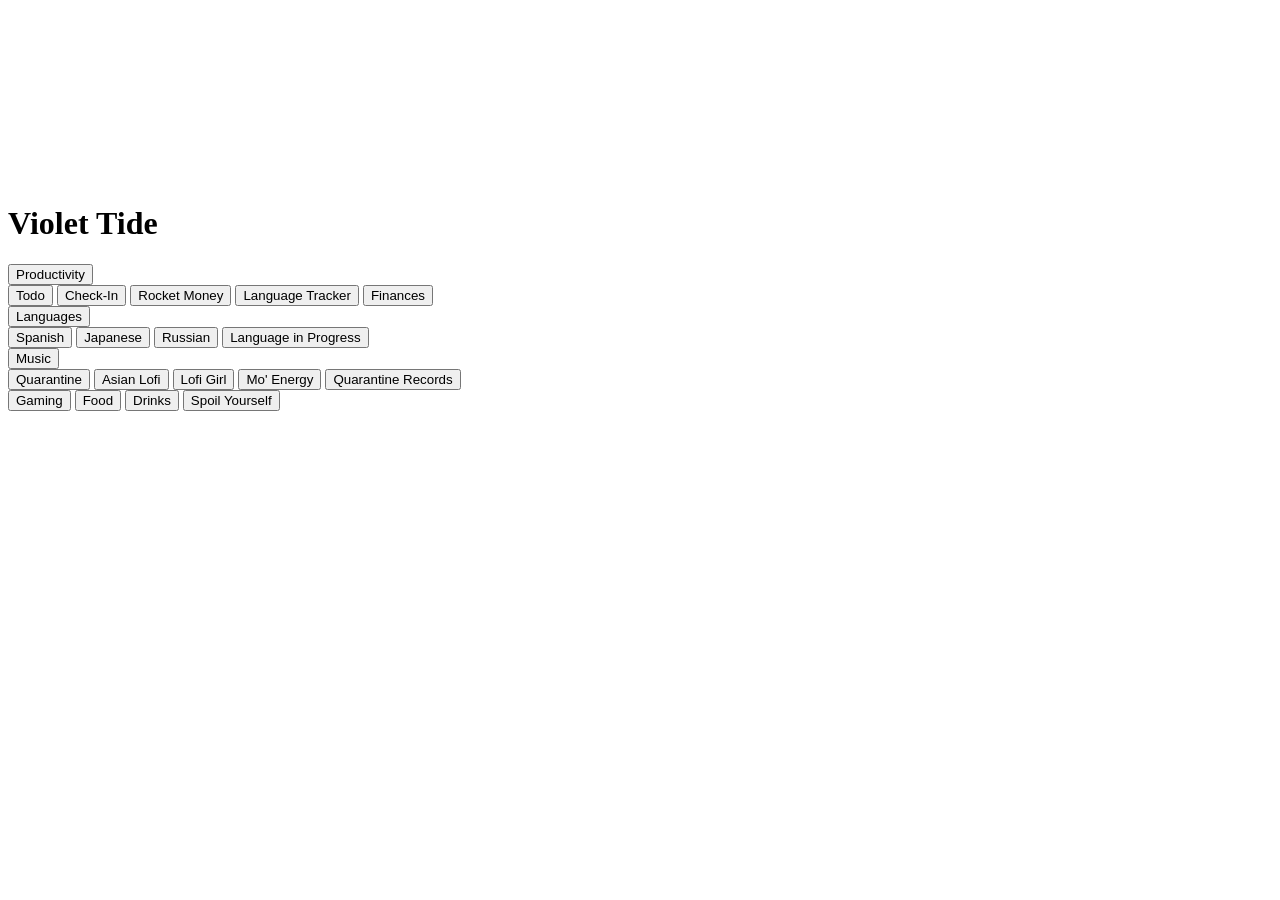
==== index.html @ 5e78dd3c "added 'spoil yourself' button links gift ideas list for both me + vely" ====
<!DOCTYPE html>
<html lang="en">
  <head>
    <meta charset="UTF-8">
    <meta name="viewport" content="width=device-width, initial-scale=1.0, viewport-fit=cover">
    <meta name='mobile-web-app-capable' content='yes'>
    <meta name='apple-mobile-web-status-bar-style' content='black-translucent'> 
    <title>Violet Tide</title>
    <link href="https://fonts.googleapis.com/css2?family=Poppins:wght@400;600&display=swap" rel="stylesheet">
    <link rel='stylesheet' type='text/css' href='style.css'>
  </head>

  <body>

    <div id='background-wrapper'></div> <!--houses the bubble animation to keep scroll bars from freaking out-->
    <div id='content'>

      <h1>Violet Tide</h1>

      <div class='productivity-container' id='productivity-container'> <!--start links to productivity buttons-->

        <button class='category-button' id='productivity-main'>Productivity</button>

        <div class='prod-buttons'>
          <a href='https://docs.google.com/spreadsheets/d/1dEeHNpsIy0FHOU3MCVqEgKGTyblOb47kjfhuqyB11IA/edit?gid=278192092#gid=278192092' target='_blank'><button class='prod-button'>Todo</button></a>
          <a href='https://docs.google.com/document/d/1RW9N_LMjxVM6vT3eiTkKif3R0jpOuPF5xWxV86RVevQ/edit?tab=t.0' target='_blank'><button class='prod-button'>Check-In</button></a>
          <a href='https://www.rocketmoney.com/' target='_blank'><button class='prod-button'>Rocket Money</button></a>
          <a href='https://docs.google.com/spreadsheets/d/1UgWPZZUhirZ2xQJoj2I1LqT6tiL0VkVkGGUuRIcaYow/edit?gid=793791566#gid=793791566' target='_blank'><button class='prod-button'>Language Tracker</button></a>
          <a href='https://docs.google.com/spreadsheets/d/1BbQSGvcJ5HSb2eGJL8i7enwFpU-p1EEYdSxaQO_8tM8/edit?gid=0#gid=0' target='_blank'><button class='prod-button'>Finances</button></a>
        </div>
      </div>
  
      <!-- Languages at bottom -->
      <div class="languages-container" id="languages-container">
      
        <button class="category-button" id="languages-main">Languages</button>
    
        <div class="lang-buttons">
          <a href="spanish.html"><button class="lang-button">Spanish</button></a>
          <a href="japanese.html"><button class="lang-button">Japanese</button></a>
          <a href="russian.html"><button class="lang-button">Russian</button></a>
          <a href='https://hunterrowens4-arch.github.io/language_in_progress' target='_blank'><button class='lang-button'>Language in Progress</button></a>
        </div>
      </div>

      <div class='music-container' id='music container'> <!--start music buttons-->

        <button class='category-button' id='music-main'>Music</button>
  
        <div class='music-buttons'>
          <a href='https://music.apple.com/library/playlist/p.LV0PB8ZCZYlDovo' target='blank'><button class='music-button'>Quarantine</button></a>
          <a href='https://music.apple.com/library/playlist/p.QvDQBqQh7YVoMlM' target='blank'><button class='music-button'>Asian Lofi</button></a>
          <a href='https://www.youtube.com/c/LofiGirl' target='blank'><button class='music-button'>Lofi Girl</button></a>
          <a href='https://www.pandora.com/station/play/185245721195193502' target='blank'><button class='music-button'>Mo' Energy</button></a>
          <a href='https://docs.google.com/spreadsheets/d/1m2zEW-ohAlYi18MXeb-0rQAWKVfLvlh2c13pTwEHCg8/edit?gid=0#gid=0' target='_blank'><button class='music-button'>Quarantine Records</button></a>
        </div>
      </div>

      <a href='gaming.html' id='gaming-button'><button class='page-button'>Gaming</button></a>
      <a href='food.html'><button class='page-button'>Food</button></a>
      <a href='recipes.html' target='_blank'><button class='page-button'>Drinks</button></a>
      <a href='https://docs.google.com/document/d/1--zbHQ0-ZPeTqcFJMdoYdb5BOE-sD1Uco5qegDaI5Hw/edit?tab=t.0' target='_blank'><button class='page-button'>Spoil Yourself</button></a>

    </div>

    <script>
      // initial scroll to collapse blank space on casi-app interface
      document.addEventListener("DOMContentLoaded", function() {
        window.scrollTo(0, 47);
      });
      
      // Floating particles
      const wrapper = document.getElementById('background-wrapper');
      for (let i = 0; i < 20; i++) {
        const particle = document.createElement('div');
        particle.classList.add('particle');

        const size = Math.random() * 10 + 5;
        particle.style.width = particle.style.height = `${size}px`;

        // random horizontal start
        const startX = Math.random() * 100;
        particle.style.left = `${startX}vw`;

        // random vertical start
        const startY = Math.random() * 100;
        particle.style.top = `${startY}vh`;

        // random animation duration and delay
        particle.style.animationDuration = `${10 + Math.random() * 20}s`;

        // random horizontal drift (angle)
        const drift = (Math.random() * 2 - 1) * 50;
        particle.style.setProperty('--drift', `${drift}px`);

        wrapper.appendChild(particle);
      }

      // Languages toggle
      const mainButton = document.getElementById('languages-main');
      const langButtons = document.querySelectorAll('.lang-button');

      mainButton.addEventListener('click', () => {
        langButtons.forEach((btn, i) => {
          setTimeout(() => {
            btn.classList.toggle('show'); // toggle visibility
          }, i * 150); // stagger effect
        });
      });

      // Productivity toggle
      const mainProd = document.getElementById('productivity-main');
      const prodButtons = document.querySelectorAll('.prod-button');

      mainProd.addEventListener('click', () => {
        prodButtons.forEach((btn, i) => {
          setTimeout(() => {
            btn.classList.toggle('show'); //toggle visibility
          }, i * 150); //stagger effect
        });
      });

      // Music toggle
      const mainMusic = document.getElementById('music-main');
      const musicButtons = document.querySelectorAll('.music-button');

      mainMusic.addEventListener('click', () => {
        musicButtons.forEach((btn, i) => {
          setTimeout (() => {
            btn.classList.toggle('show'); //toggle visibility
          }, i * 150); //stagger effect
        });
      });
    </script>
  </body>
</html>
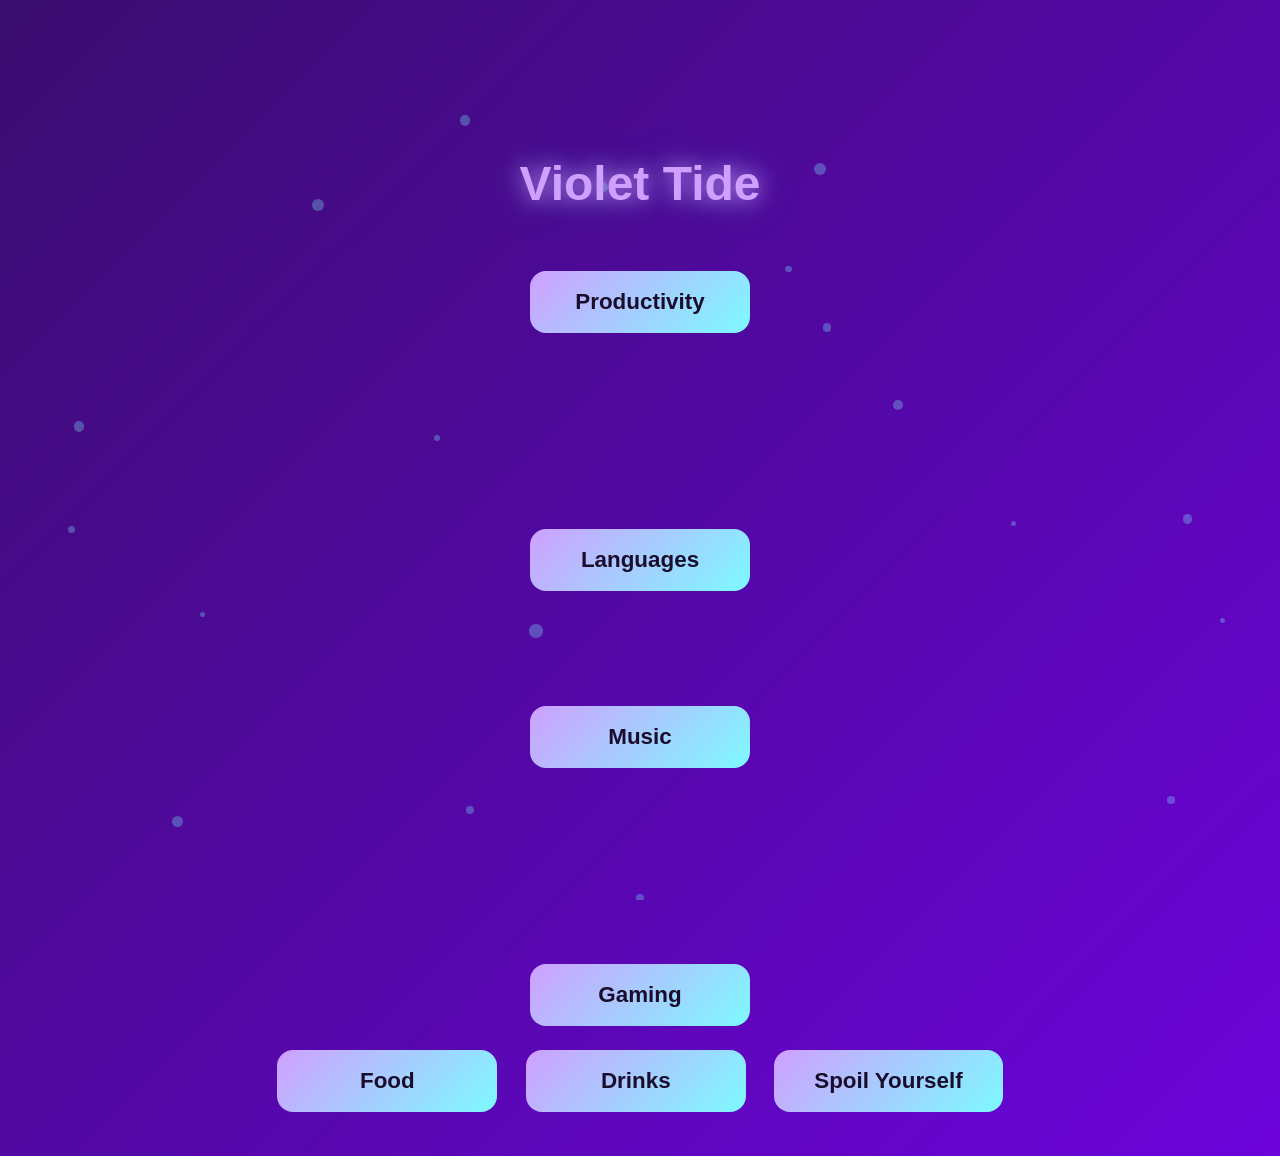
==== commit 33848a15: "Update index.html translated language labels on main page to TL" ====
--- a/index.html
+++ b/index.html
@@ -36,9 +36,9 @@
         <button class="category-button" id="languages-main">Languages</button>
     
         <div class="lang-buttons">
-          <a href="spanish.html"><button class="lang-button">Spanish</button></a>
-          <a href="japanese.html"><button class="lang-button">Japanese</button></a>
-          <a href="russian.html"><button class="lang-button">Russian</button></a>
+          <a href="spanish.html"><button class="lang-button">Español</button></a>
+          <a href="japanese.html"><button class="lang-button">日本語</button></a>
+          <a href="russian.html"><button class="lang-button">Русский</button></a>
           <a href='https://hunterrowens4-arch.github.io/language_in_progress' target='_blank'><button class='lang-button'>Language in Progress</button></a>
         </div>
       </div>
@@ -143,3 +143,4 @@
 
 
 
+
--- a/style.css
+++ b/style.css
@@ -0,0 +1,460 @@
+:root {
+  --background-color: linear-gradient(135deg, #3a0d6f, #7d00ff, #00d4ff, #4f00a8);
+  --primary-text-color: #cfa0ff;
+}
+
+* {
+  box-sizing: border-box;
+}
+
+.back-button {
+  margin-top: 50px;
+}
+
+#background-wrapper {
+  left: 0;
+  height: 100%;
+  inset: 0;
+  overflow: hidden;
+  pointer-events: none;
+  position: fixed;
+  top: 0;
+  width: 100%;
+  z-index: -1
+}
+
+body {
+  align-items: center;
+  animation: gradientShift 30s ease infinite;
+  background: var(--background-color);
+  background-size: 400% 400%;
+  color: #e0e0ff;
+  display: flex;
+  flex-direction: column;
+  font-family: 'Poppins', sans-serif;
+  justify-content: center;
+  margin: -20px 0 0;
+  min-height: -webkit-fill-available;
+  overflow: hidden auto;
+  padding: 9rem 0 0;
+  position: relative;
+  text-align: center;
+}
+
+.card-content h2 {
+  margin: 0 15px 7px;
+}
+
+.category-button, .filters button, .lang-button, .music-button, .page-button, .prod-button, .sub-button {
+  animation: pulse 2.5s infinite alternate, buttonBaseGlow 10s ease infinite;
+  background: linear-gradient(135deg, #cfa0ff, #7df9ff);
+  border: none;
+  border-radius: 16px;
+  color: #1a0d2b;
+  cursor: pointer;
+  display: inline-block;
+  font-size: 1.4rem;
+  font-weight: 600;
+  margin: 12px;
+  min-width: 220px;
+  overflow: hidden;
+  padding: 18px 40px;
+  position: relative;
+  text-decoration: none;
+  z-index: 1;
+}
+
+.category-button::before, .lang-button::before, .music-button::before, .prod-button::before, .sub-button::before {
+  background: linear-gradient(120deg, rgba(255,255,255,0.4) 0%, rgba(255,255,255,0) 80%);
+  content: '';
+  height: 200%;
+  left: -75%;
+  opacity: 0;
+  pointer-events: none;
+  position: absolute;
+  top: -50%;
+  transform: skewX(-25deg) translateX(0);
+  transition: all 0.5s ease;
+  width: 50%;
+}
+
+.category-button:hover::before, .lang-button:hover::before, .music-button:hover::before, .prod-button:hover::before, .sub-button:hover::before {
+  animation: neonFlare 0.8s forwards;
+}
+
+.category-container {
+  align-items: center;
+  display: flex;
+  flex-direction: column;
+}
+
+#content {
+  position: relative;
+  z-index: 1;
+  padding: 2rem;
+}
+
+.desc, .tag {
+  border-radius: 10px;
+  display: block;
+  font-size: 12px;
+  margin-bottom: 3px;
+  opacity: .8;
+  padding: 3px 9px;
+}
+
+.filters {
+  background: hsla(0,0%,0%,0.5);
+  border: 2px solid #cfa0ff;
+  display: inline-block;
+  text-align: center;
+  width: 95%;
+}
+
+
+.filters button.active {
+  font-weight: 800;
+}
+
+.filters h2 {
+  font-size: 1em;
+  margin: 10px 0 0;
+}
+
+#first-place {
+  margin: 0 0 0.5rem;
+}
+
+#first-place img {
+  aspect-ratio: 1.75 / 1;
+  box-shadow: 0 0 12px 6px rgba(212, 175, 55, 0.6);
+  width: 97%;
+}
+
+.game-card {
+  aspect-ratio: 1 / 1.2;
+  border-radius: 10px;
+  display: block;
+  margin: 0 auto 1.5rem;
+  max-width: 280px;
+  overflow: hidden;
+  position: relative;
+}
+
+.game-column-layout {
+  column-count: 2;
+  width: 75%;
+}
+
+.game-container {
+  background: rgba(0,0,0,0.2);
+  border: 2px solid black;
+  break-inside: avoid;
+  margin: 0 auto 2rem;
+  width: 90%;
+}
+
+.game-container h2 {
+  width: 100%;
+}
+
+.game-cover {
+  display: block;
+  height: auto;
+  object-fit: cover;
+  width: 100%;
+}
+
+.game-title {
+  color: #1a0d2b;
+  display: grid;
+  inset: 0;
+  place-items: center;
+  pointer-events: none;
+  position: absolute;
+  text-align: center;
+  z-index: 1;
+}
+
+#gaming-button {
+  display: block;
+}
+
+html {
+  scroll-behavior: smooth;
+}
+
+h1 {
+  color: #cfa0ff;
+  font-size: 3rem;
+  margin: 0 0 3rem;
+  position: relative;
+  text-shadow: 0 0 20px rgba(207,160,255,0.8), 0 0 40px rgba(125,249,255,0.4);
+  z-index: 1;
+}
+
+h2 {
+  color: var(--primary-text-color);
+}
+
+@keyframes buttonBaseGlow {
+  0% { background-position: 0% 50%; }
+  50% { background-position: 100% 50%; }
+  100% { background-position: 0% 50%; }
+}
+
+@keyframes float {
+  0% { transform: translateY(100vh) translateX(0) scale(0.5); }
+  100% { transform: translateY(-20vh) translateX(20vw) scale(1); }
+}
+
+@keyframes gradientShift {
+  0% { background-position: 0% 50%; }
+  50% { background-position: 100% 50%; }
+  100% { background-position: 0% 50%; }
+}
+
+@keyframes neonFlare {
+  0% { transform: skewX(-25deg) translateX(-150%); opacity: 0; }
+  50% { opacity: 1; }
+  100% { transform: skewX(-25deg) translateX(250%); opacity: 0; }
+}
+
+@keyframes pulse {
+  0%, 100% { box-shadow: 0 0 35px rgba(125,249,255,0.7), 0 0 30px rgba(207,160,255,0.5); }
+  50% { box-shadow: 0 0 50px rgba(125,249,255,0.9), 0 0 45px rgba(207,160,255,0.7); }
+}
+
+.lang-button, .music-button, .prod-button, .sub-button {
+  opacity: 0;
+  pointer-events: none;
+  transform: translateY(20px);
+  transition: opacity 0.4s ease, transform 0.4s ease;
+}
+
+.lang-buttons a, .music-buttons a, .prod-buttons a, .sub-buttons-container a {
+  pointer-events: none;
+}
+
+.lang-button.show, .music-button.show, .prod-button.show, .sub-button.show {
+  opacity: 1;
+  pointer-events: auto;
+  transform: translateY(0);
+}
+
+.lang-buttons-container, .prod-buttons-container {
+  display: flex;
+  flex-wrap: wrap;
+  justify-content: center;
+}
+
+.leaderboard {
+  display: flex;
+  flex-wrap: wrap;
+  padding: 0 3rem;
+}
+
+.leaderboard li {
+  border-bottom: 1px solid black;
+  break-inside: avoid;
+  font-weight: 500;
+  margin: 0.25rem 0 0;
+  padding: 0 0 0.25rem;
+  text-align: center;
+  width: 100%;
+}
+
+.leaderboard li::marker {
+  font-weight: bold;
+}
+
+.leaderboard li:nth-child(1), .leaderboard li:nth-child(2), .leaderboard li:nth-child(3) {
+  border-bottom: none !important;
+  padding: 0;
+}
+
+.leaderboard li:nth-child(1)::marker {
+  color: #d4af37;
+  font-size: 1.2em;
+  text-shadow: 0 0 6px rgba(212, 175, 55, 0.6);
+}
+
+.leaderboard li:nth-child(2), .leaderboard li:nth-child(3) {
+  margin-bottom: 0.5rem;
+  padding: 0 10px;
+  width: 46%;
+}
+
+.leaderboard li:nth-child(2)::marker {
+  color: #c0c0c0;
+  font-size: 1.2em;
+  text-shadow: 0 0 6px rgba(192, 192, 192, 0.6);
+}
+
+.leaderboard li:nth-child(3) {
+  margin-left: auto;
+}
+
+.leaderboard li:nth-child(3)::marker {
+  color: #cd7f32;
+  font-size: 1.2em;
+  text-shadow: 0 0 6px rgba(205, 127, 50, 0.6);
+}
+
+li {
+  padding: 0 10px;
+  text-align: left;
+}
+
+li img {
+  border-radius: 10px;
+}
+
+.medal img {
+  aspect-ratio: 1 / 1;
+  object-fit: cover;
+  width: 100%;
+}
+
+nav {
+  display: flex;
+  justify-content: space-evenly;
+  padding: 1rem 0 0;
+  position: sticky;
+  top: 0;
+  width: 50%;
+  z-index: 1000;
+}
+
+.nav-button {
+  align-content: center;
+  animation: pulse 2.5s infinite alternate, buttonBaseGlow 10s ease infinite;
+  background: linear-gradient(135deg, #cfa0ff, #7df9ff);
+  border: none;
+  border-radius: 16px;
+  color: #1a0d2b;
+  cursor: pointer;
+  font-size: 0.875rem;
+  font-weight: 300;
+  overflow: hidden;
+  margin: 0 0 2rem;
+  max-width: 7rem;
+  padding: 0.25rem 0.5rem;
+  position: relative;
+  text-align: center;
+  text-decoration: none;
+  z-index: 1;
+}
+
+p {
+  line-height: 1.25em;
+  margin: 0 10px 10px;
+  opacity: 0.8;
+}
+
+.particle {
+  animation: float 15s linear infinite;
+  background: rgba(125,249,255,0.3);
+  border-radius: 50%;
+  position: absolute;
+  z-index: 0;
+}
+
+.recipe-card {
+  border: 1px solid rgba(255,255,255,.2);
+  border-radius: 14px;
+  color: inherit;
+  display: block;
+  margin: 0 0 2em;
+  overflow: hidden;
+  text-decoration: none;
+  transition: .3s;
+  width: 100%;
+}
+
+.recipe-controls {
+  width: 100%;
+}
+
+.recipe-grid {
+  column-count: 3;
+  column-gap: 2em;
+  max-width: 1100px;
+  padding: 20px;
+  width: 100%
+}
+
+.recipe-card:hover {
+  transform: translateY(-4px) scale(1.02);
+}
+
+.recipe-card img {
+  width: 100%;
+  height: 170px !important;
+  object-fit: cover;
+}
+
+#second-place img {
+  box-shadow: 0 0 6px 6px rgba(192, 192, 192, 0.6);
+}
+
+#search {
+  width: 100%;
+  padding: 12px;
+  border-radius: 8px;
+  border: none;
+  margin-bottom: 15px;
+}
+
+.subtitle {
+  opacity: .8;
+  margin: -10px 5% 25px;
+}
+
+@media (max-width: 600px) {
+  
+  h1 {
+    font-size: 2rem;
+    margin: 0 0 4rem;
+  }
+
+  .category-button, .lang-button, .music-button, .prod-button, .sub-button {
+    font-size: 1.2rem;
+    min-width: 160px;
+    padding: 14px 30px;
+  }
+
+  .game-card {
+    max-width: 80%;
+  }
+
+  .game-column-layout {
+    column-count: 1;
+  }
+
+  .game-container {
+    max-width: 80%;
+  }
+
+  nav {
+    width: 90%;
+  }
+
+  .recipe-grid {
+    column-count: 1;
+    column-gap: 1em;
+    line-height: 1.5em;
+  }
+
+  .recipe-grid h2 {
+    margin: 0.5em 0 0;
+  }
+
+  .recipe-grid span {
+    line-height: 1em;
+  }
+}
+
+#third-place img {
+  box-shadow: 0 0 6px 6px rgba(205, 127, 50, 0.6);
+}
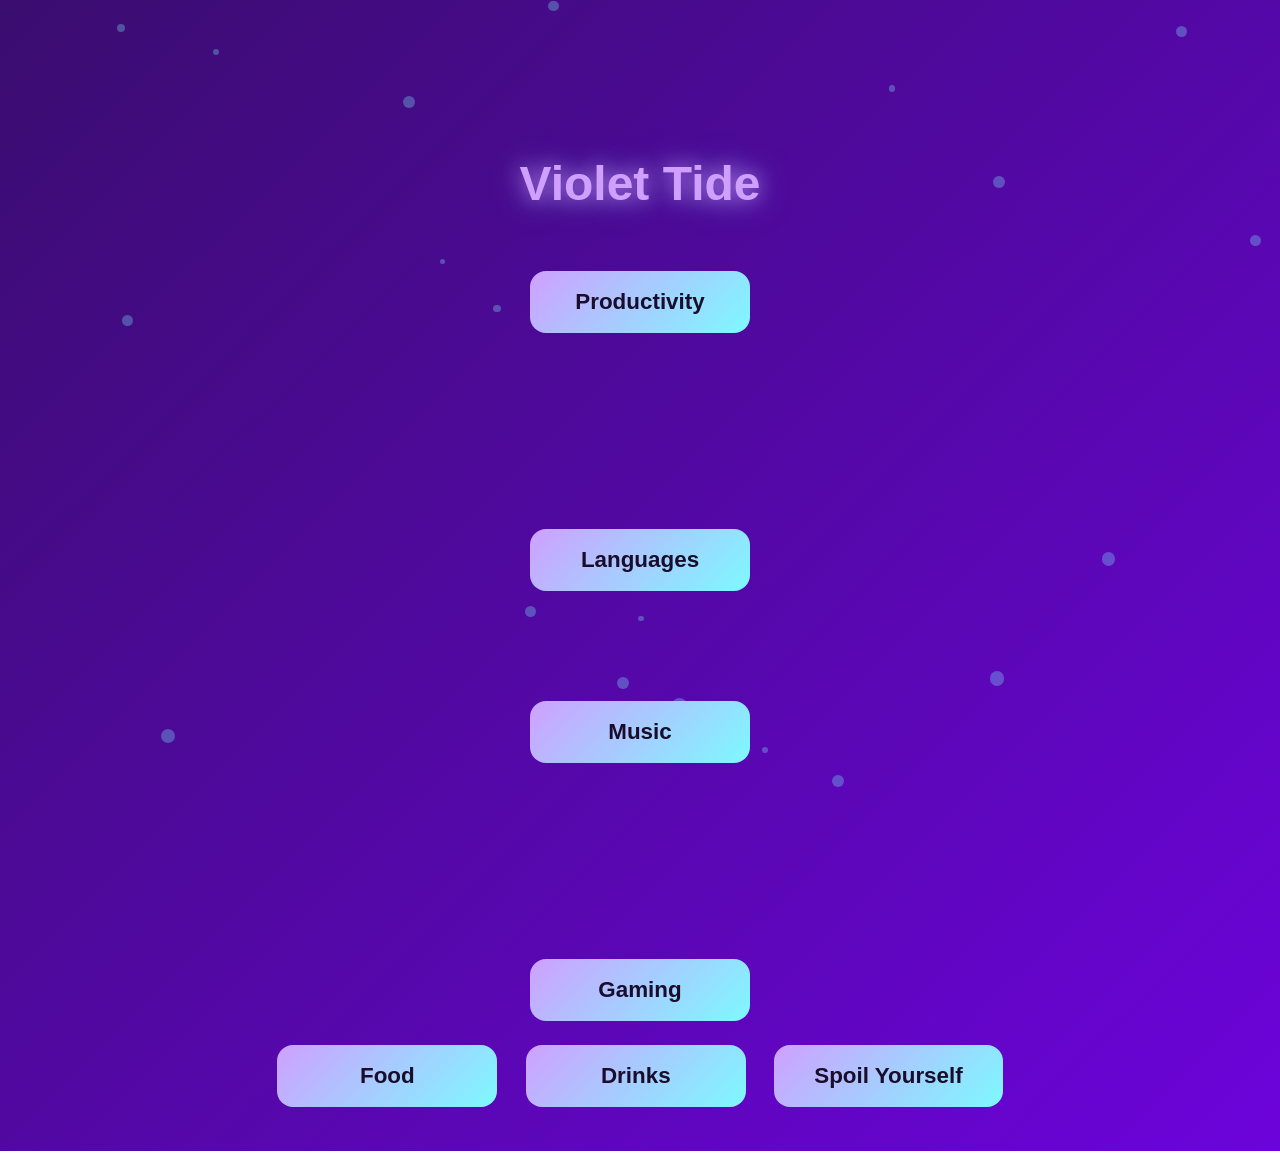
==== commit fd4a446a: "bug fix: broken apple music links fixed broken links for Quarantine Playlist and Asian LoFi" ====
--- a/index.html
+++ b/index.html
@@ -36,9 +36,9 @@
         <button class="category-button" id="languages-main">Languages</button>
     
         <div class="lang-buttons">
-          <a href="spanish.html"><button class="lang-button">Español</button></a>
-          <a href="japanese.html"><button class="lang-button">日本語</button></a>
-          <a href="russian.html"><button class="lang-button">Русский</button></a>
+          <a href="spanish.html"><button class="lang-button">Spanish</button></a>
+          <a href="japanese.html"><button class="lang-button">Japanese</button></a>
+          <a href="russian.html"><button class="lang-button">Russian</button></a>
           <a href='https://hunterrowens4-arch.github.io/language_in_progress' target='_blank'><button class='lang-button'>Language in Progress</button></a>
         </div>
       </div>
@@ -134,13 +134,3 @@
     </script>
   </body>
 </html>
-
-
-
-
-
-
-
-
-
-
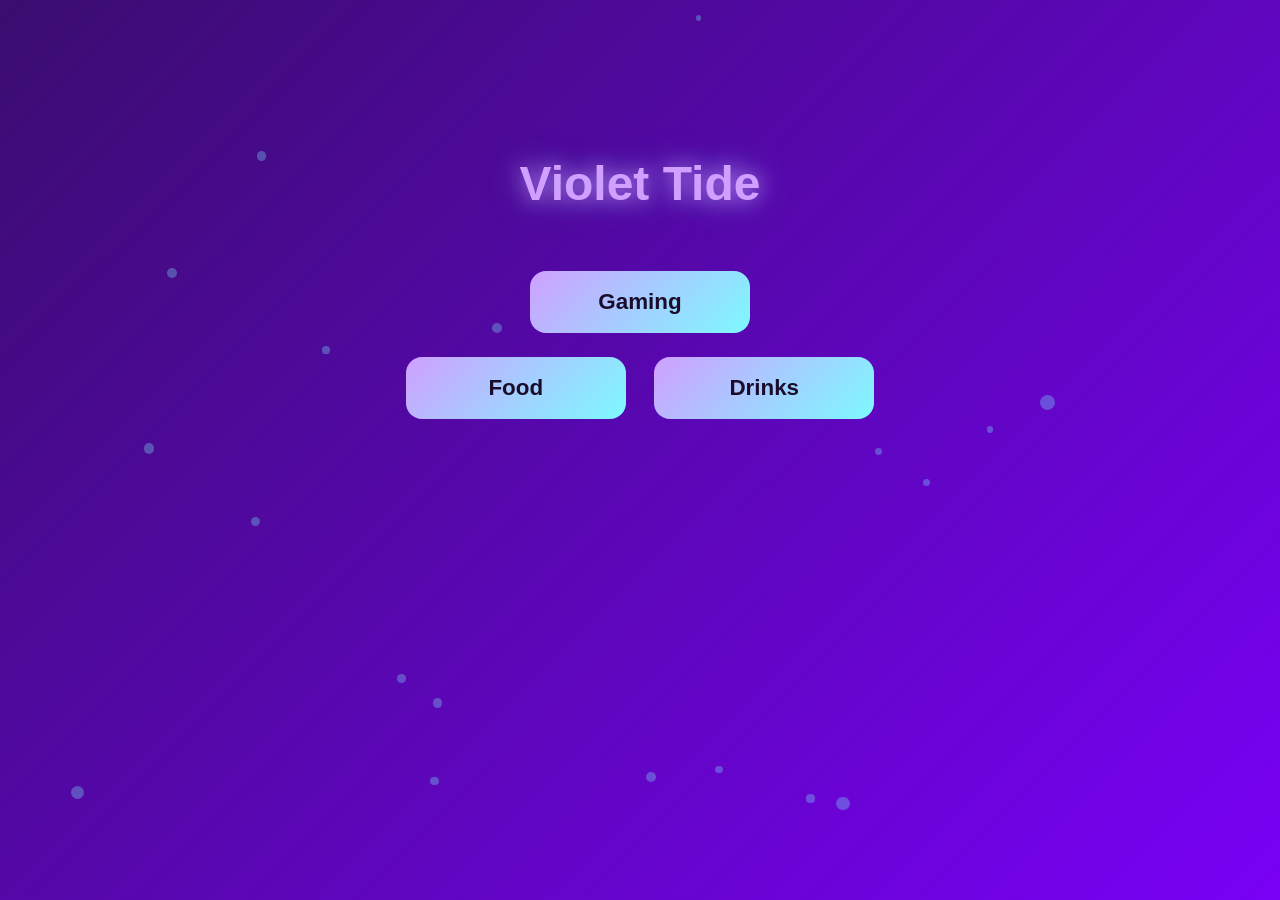
==== commit 1a97d634: "reduction of content due to transition of content to notion" ====
--- a/index.html
+++ b/index.html
@@ -13,54 +13,15 @@
   <body>
 
     <div id='background-wrapper'></div> <!--houses the bubble animation to keep scroll bars from freaking out-->
-    <div id='content'>
+      <div id='content'>
 
-      <h1>Violet Tide</h1>
+        <h1>Violet Tide</h1>
 
-      <div class='productivity-container' id='productivity-container'> <!--start links to productivity buttons-->
+        <a href='gaming.html' id='gaming-button'><button class='page-button'>Gaming</button></a>
+        <a href='food.html'><button class='page-button'>Food</button></a>
+        <a href='recipes.html' target='_blank'><button class='page-button'>Drinks</button></a>
 
-        <button class='category-button' id='productivity-main'>Productivity</button>
-
-        <div class='prod-buttons'>
-          <a href='https://docs.google.com/spreadsheets/d/1dEeHNpsIy0FHOU3MCVqEgKGTyblOb47kjfhuqyB11IA/edit?gid=278192092#gid=278192092' target='_blank'><button class='prod-button'>Todo</button></a>
-          <a href='https://docs.google.com/document/d/1RW9N_LMjxVM6vT3eiTkKif3R0jpOuPF5xWxV86RVevQ/edit?tab=t.0' target='_blank'><button class='prod-button'>Check-In</button></a>
-          <a href='https://www.rocketmoney.com/' target='_blank'><button class='prod-button'>Rocket Money</button></a>
-          <a href='https://docs.google.com/spreadsheets/d/1UgWPZZUhirZ2xQJoj2I1LqT6tiL0VkVkGGUuRIcaYow/edit?gid=793791566#gid=793791566' target='_blank'><button class='prod-button'>Language Tracker</button></a>
-          <a href='https://docs.google.com/spreadsheets/d/1BbQSGvcJ5HSb2eGJL8i7enwFpU-p1EEYdSxaQO_8tM8/edit?gid=0#gid=0' target='_blank'><button class='prod-button'>Finances</button></a>
-        </div>
       </div>
-  
-      <!-- Languages at bottom -->
-      <div class="languages-container" id="languages-container">
-      
-        <button class="category-button" id="languages-main">Languages</button>
-    
-        <div class="lang-buttons">
-          <a href="spanish.html"><button class="lang-button">Spanish</button></a>
-          <a href="japanese.html"><button class="lang-button">Japanese</button></a>
-          <a href="russian.html"><button class="lang-button">Russian</button></a>
-          <a href='https://hunterrowens4-arch.github.io/language_in_progress' target='_blank'><button class='lang-button'>Language in Progress</button></a>
-        </div>
-      </div>
-
-      <div class='music-container' id='music container'> <!--start music buttons-->
-
-        <button class='category-button' id='music-main'>Music</button>
-  
-        <div class='music-buttons'>
-          <a href='https://music.apple.com/library/playlist/p.LV0PB8ZCZYlDovo' target='blank'><button class='music-button'>Quarantine</button></a>
-          <a href='https://music.apple.com/library/playlist/p.QvDQBqQh7YVoMlM' target='blank'><button class='music-button'>Asian Lofi</button></a>
-          <a href='https://www.youtube.com/c/LofiGirl' target='blank'><button class='music-button'>Lofi Girl</button></a>
-          <a href='https://www.pandora.com/station/play/185245721195193502' target='blank'><button class='music-button'>Mo' Energy</button></a>
-          <a href='https://docs.google.com/spreadsheets/d/1m2zEW-ohAlYi18MXeb-0rQAWKVfLvlh2c13pTwEHCg8/edit?gid=0#gid=0' target='_blank'><button class='music-button'>Quarantine Records</button></a>
-        </div>
-      </div>
-
-      <a href='gaming.html' id='gaming-button'><button class='page-button'>Gaming</button></a>
-      <a href='food.html'><button class='page-button'>Food</button></a>
-      <a href='recipes.html' target='_blank'><button class='page-button'>Drinks</button></a>
-      <a href='https://docs.google.com/document/d/1--zbHQ0-ZPeTqcFJMdoYdb5BOE-sD1Uco5qegDaI5Hw/edit?tab=t.0' target='_blank'><button class='page-button'>Spoil Yourself</button></a>
-
     </div>
 
     <script>
